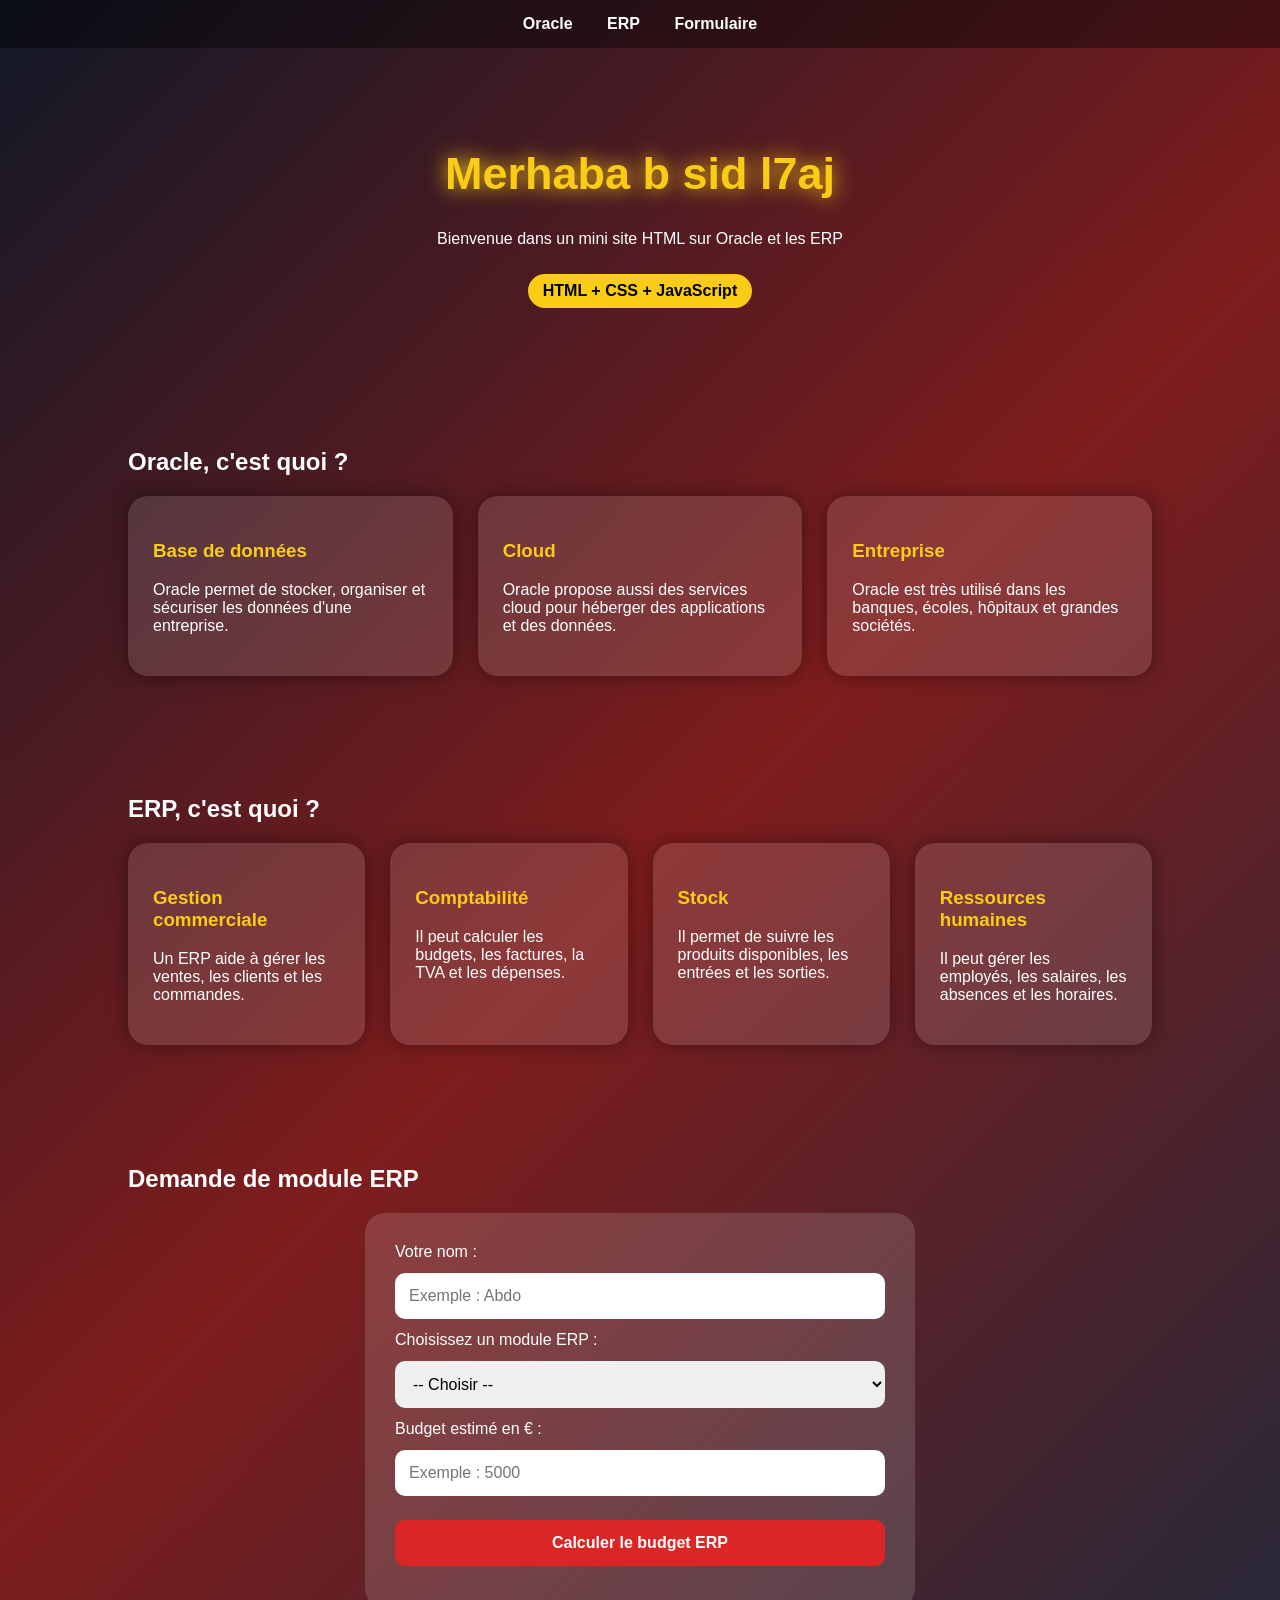
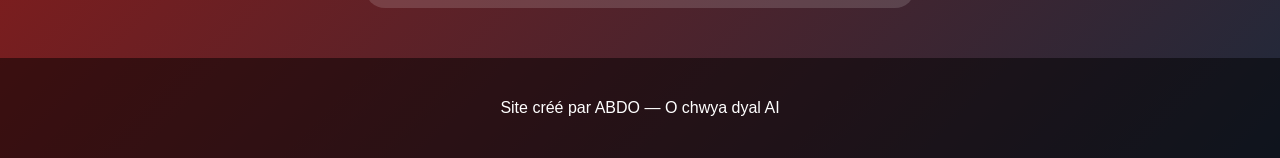
==== index.html @ 0e3ead4c "Rename html/abdo.html to index.html" ====
<!DOCTYPE html>
<html lang="fr">
<head>
    <meta charset="UTF-8">
    <title>Merhaba b sid l7aj</title>

    <style>
        * {
            box-sizing: border-box;
            font-family: Arial, sans-serif;
        }

        body {
            margin: 0;
            background: linear-gradient(135deg, #111827, #7f1d1d, #1e293b);
            color: white;
        }

        header {
            text-align: center;
            padding: 70px 20px;
        }

        header h1 {
            font-size: 45px;
            color: #facc15;
            text-shadow: 0 0 20px #facc15;
        }

        nav {
            background: rgba(0,0,0,0.4);
            padding: 15px;
            text-align: center;
            position: sticky;
            top: 0;
        }

        nav a {
            color: white;
            margin: 15px;
            text-decoration: none;
            font-weight: bold;
        }

        nav a:hover {
            color: #facc15;
        }

        section {
            padding: 50px 10%;
        }

        .cards {
            display: grid;
            grid-template-columns: repeat(auto-fit, minmax(230px, 1fr));
            gap: 25px;
        }

        .card {
            background: rgba(255,255,255,0.12);
            padding: 25px;
            border-radius: 20px;
            box-shadow: 0 0 20px rgba(0,0,0,0.4);
            transition: 0.4s;
        }

        .card:hover {
            transform: translateY(-10px) scale(1.03);
            background: rgba(255,255,255,0.2);
        }

        .card h3 {
            color: #facc15;
        }

        form {
            background: rgba(255,255,255,0.14);
            padding: 30px;
            border-radius: 20px;
            max-width: 550px;
            margin: auto;
        }

        input, select, button {
            width: 100%;
            padding: 14px;
            margin: 12px 0;
            border: none;
            border-radius: 10px;
            font-size: 16px;
        }

        button {
            background: #dc2626;
            color: white;
            font-weight: bold;
            cursor: pointer;
        }

        button:hover {
            background: #facc15;
            color: black;
        }

        .result {
            margin-top: 25px;
            padding: 20px;
            background: #16a34a;
            border-radius: 15px;
            text-align: center;
            font-weight: bold;
            display: none;
        }

        footer {
            text-align: center;
            padding: 25px;
            background: rgba(0,0,0,0.5);
        }

        .badge {
            display: inline-block;
            background: #facc15;
            color: black;
            padding: 8px 15px;
            border-radius: 30px;
            font-weight: bold;
            margin-top: 10px;
        }
    </style>
</head>

<body>

<nav>
    <a href="#oracle">Oracle</a>
    <a href="#erp">ERP</a>
    <a href="#formulaire">Formulaire</a>
</nav>

<header>
    <h1>Merhaba b sid l7aj</h1>
    <p>Bienvenue dans un mini site HTML sur Oracle et les ERP</p>
    <span class="badge">HTML + CSS + JavaScript</span>
</header>

<section id="oracle">
    <h2>Oracle, c'est quoi ?</h2>

    <div class="cards">
        <div class="card">
            <h3>Base de données</h3>
            <p>Oracle permet de stocker, organiser et sécuriser les données d'une entreprise.</p>
        </div>

        <div class="card">
            <h3>Cloud</h3>
            <p>Oracle propose aussi des services cloud pour héberger des applications et des données.</p>
        </div>

        <div class="card">
            <h3>Entreprise</h3>
            <p>Oracle est très utilisé dans les banques, écoles, hôpitaux et grandes sociétés.</p>
        </div>
    </div>
</section>

<section id="erp">
    <h2>ERP, c'est quoi ?</h2>

    <div class="cards">
        <div class="card">
            <h3>Gestion commerciale</h3>
            <p>Un ERP aide à gérer les ventes, les clients et les commandes.</p>
        </div>

        <div class="card">
            <h3>Comptabilité</h3>
            <p>Il peut calculer les budgets, les factures, la TVA et les dépenses.</p>
        </div>

        <div class="card">
            <h3>Stock</h3>
            <p>Il permet de suivre les produits disponibles, les entrées et les sorties.</p>
        </div>

        <div class="card">
            <h3>Ressources humaines</h3>
            <p>Il peut gérer les employés, les salaires, les absences et les horaires.</p>
        </div>
    </div>
</section>

<section id="formulaire">
    <h2>Demande de module ERP</h2>

    <form id="erpForm">
        <label>Votre nom :</label>
        <input type="text" id="nom" placeholder="Exemple : Abdo">

        <label>Choisissez un module ERP :</label>
        <select id="module">
            <option value="">-- Choisir --</option>
            <option value="Comptabilité">Comptabilité</option>
            <option value="Stock">Stock</option>
            <option value="Ventes">Ventes</option>
            <option value="Ressources Humaines">Ressources Humaines</option>
            <option value="Oracle Database">Oracle Database</option>
        </select>

        <label>Budget estimé en € :</label>
        <input type="number" id="budget" placeholder="Exemple : 5000">

        <button type="submit">Calculer le budget ERP</button>

        <div class="result" id="resultat"></div>
    </form>
</section>

<footer>
    <p>Site créé par ABDO — O chwya dyal AI</p>
</footer>

<script>
    const form = document.getElementById("erpForm");
    const resultat = document.getElementById("resultat");

    form.addEventListener("submit", function(event) {
        event.preventDefault();

        const nom = document.getElementById("nom").value.trim();
        const module = document.getElementById("module").value;
        const budget = parseFloat(document.getElementById("budget").value);

        if (nom && module && budget > 0) {
            const tva = budget * 0.20;
            const total = budget + tva;

            resultat.style.display = "block";
            resultat.innerHTML = `
                Merci ${nom} ! Votre demande pour le module ${module} a été reçue.
                <br><br>
                Budget HT : ${budget.toFixed(2)} € |
                TVA : ${tva.toFixed(2)} € |
                Total TTC : ${total.toFixed(2)} €
            `;
        } else {
            resultat.style.display = "block";
            resultat.innerHTML = "Veuillez remplir tous les champs correctement.";
        }
    });
</script>

</body>
</html>
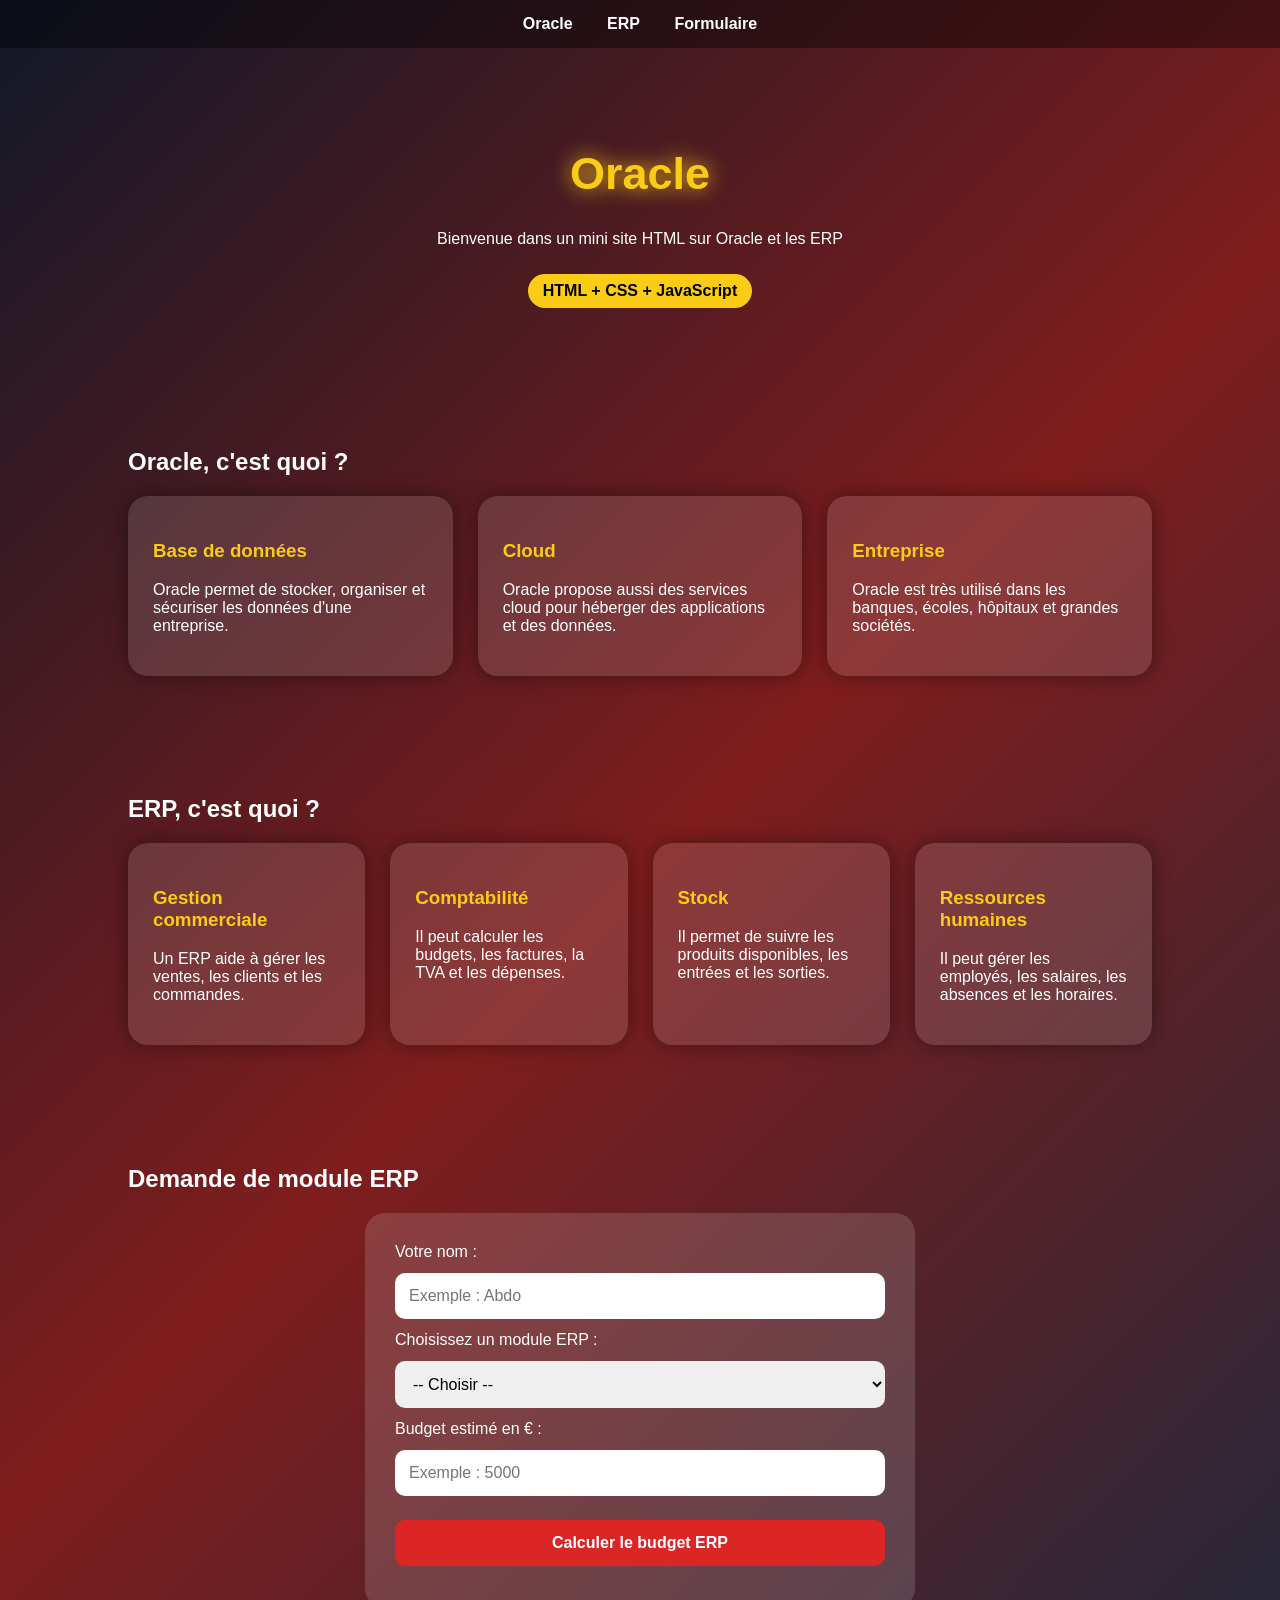
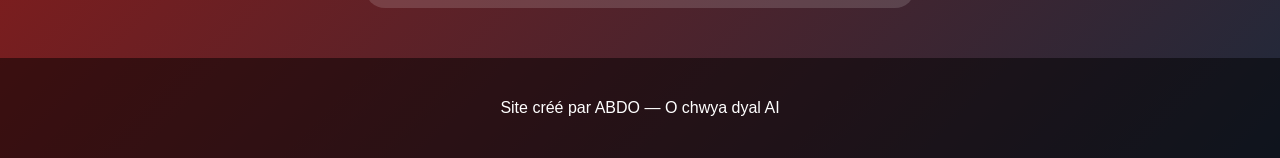
==== commit 10e83915: "Merge branch 'main' of github.com:levan06/docker-abdo" ====
--- a/index.html
+++ b/index.html
@@ -2,7 +2,7 @@
 <html lang="fr">
 <head>
     <meta charset="UTF-8">
-    <title>Merhaba b sid l7aj</title>
+    <title>Oracle ERP</title>
 
     <style>
         * {
@@ -139,7 +139,7 @@
 </nav>
 
 <header>
-    <h1>Merhaba b sid l7aj</h1>
+    <h1>Oracle</h1>
     <p>Bienvenue dans un mini site HTML sur Oracle et les ERP</p>
     <span class="badge">HTML + CSS + JavaScript</span>
 </header>
